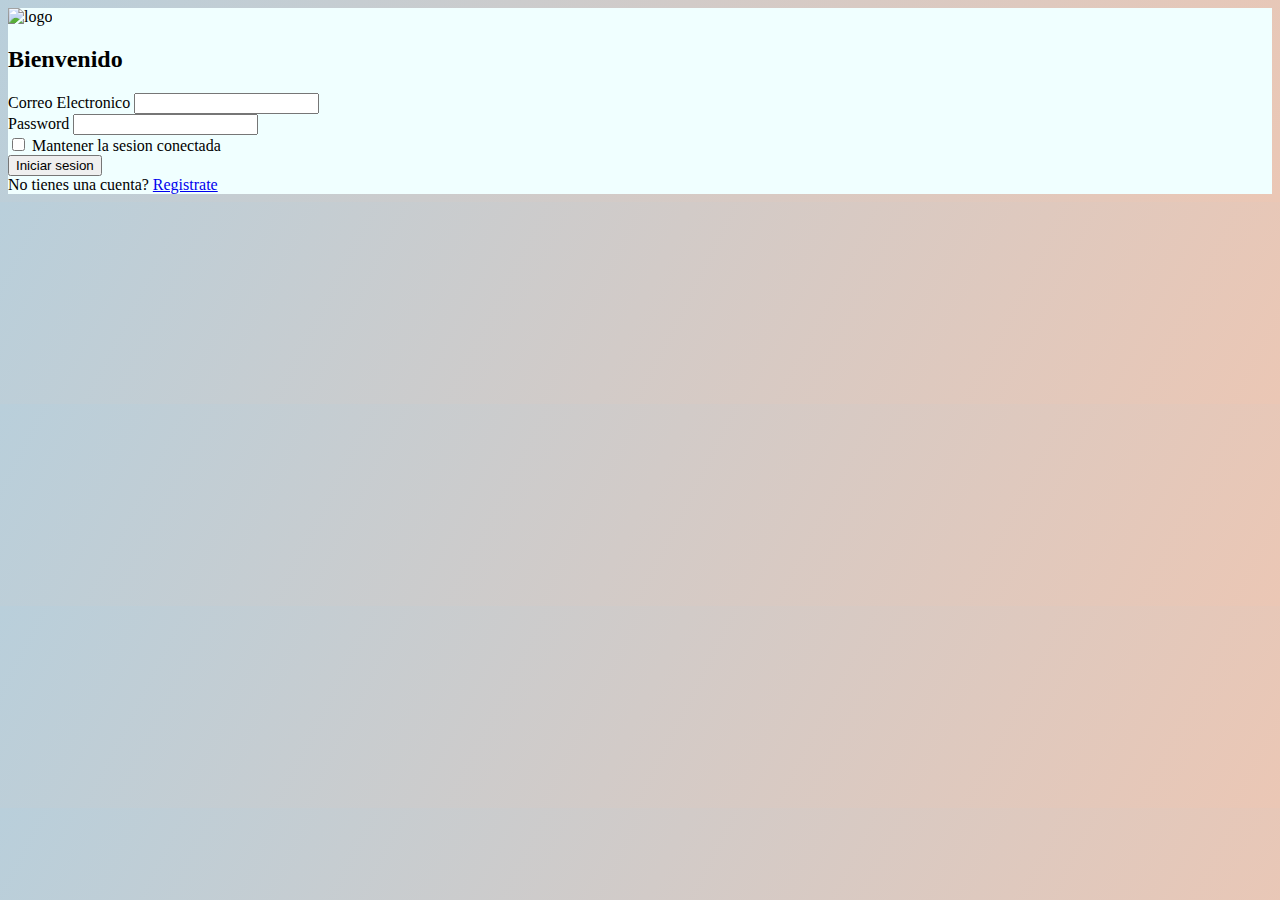
==== index.html @ 7527ad92 "Fixes" ====
<!DOCTYPE html>
<html lang="en">
<head>
  <meta charset="UTF-8">
  <meta http-equiv="X-UA-Compatible" content="IE=edge">
  <meta name="viewport" content="width=device-width, initial-scale=1.0">
  <link rel="stylesheet" href="style.css">
  <script src="./script/script.js"></script>
  <link href="https://cdn.jsdelivr.net/npm/bootstrap@5.2.0/dist/css/bootstrap.min.css" rel="stylesheet" integrity="sha384-gH2yIJqKdNHPEq0n4Mqa/HGKIhSkIHeL5AyhkYV8i59U5AR6csBvApHHNl/vI1Bx" crossorigin="anonymous">
  <title>Login</title>
</head>
<body>
  <div class="container w-50 mt-5 shadow">
    <div class="row align-items-stretch">

      <div class="col p-5">
        <div class="text-center pb-3">
          <img src="https://us-east-1.tixte.net/uploads/stonerdev.tixte.co/logo.png" width="64" alt="logo">
        </div>

        <h2 class="fw-bold text-center pb-5">Bienvenido</h2>

        <form onsubmit="registrar()">

          <div class="mb-4">
            <label for="email" class="form-label">Correo Electronico</label>
            <input type="email" class="form-control" name="email">
          </div>

          <div class="mb-4">
            <label for="password" class="form-label">Password</label>
            <input type="password" class="form-control" name="password">
          </div>

          <div class="mb-4 form-check">
            <input type="checkbox" name="conectado" id="" class="form-check-input">
            <label for="conectado" class="form-check-label">Mantener la sesion conectada</label>
          </div>

          <div class="d-grid">
            <button type="submit" class="btn btn-primary">Iniciar sesion</button>
          </div>

          <div class="my-3 text-center">
            <span>No tienes una cuenta? <a href="./registrar.html">Registrate</a></span>
          </div>

        </form>

      </div>

    </div>
  </div>
</body>
</html>
---- style.css ----
body {
  background: rgb(185,207,219);
  background: linear-gradient(117deg, rgba(185,207,219,1) 0%, rgba(235,199,181,1) 100%);
}

.container {
  background-color: azure;
}
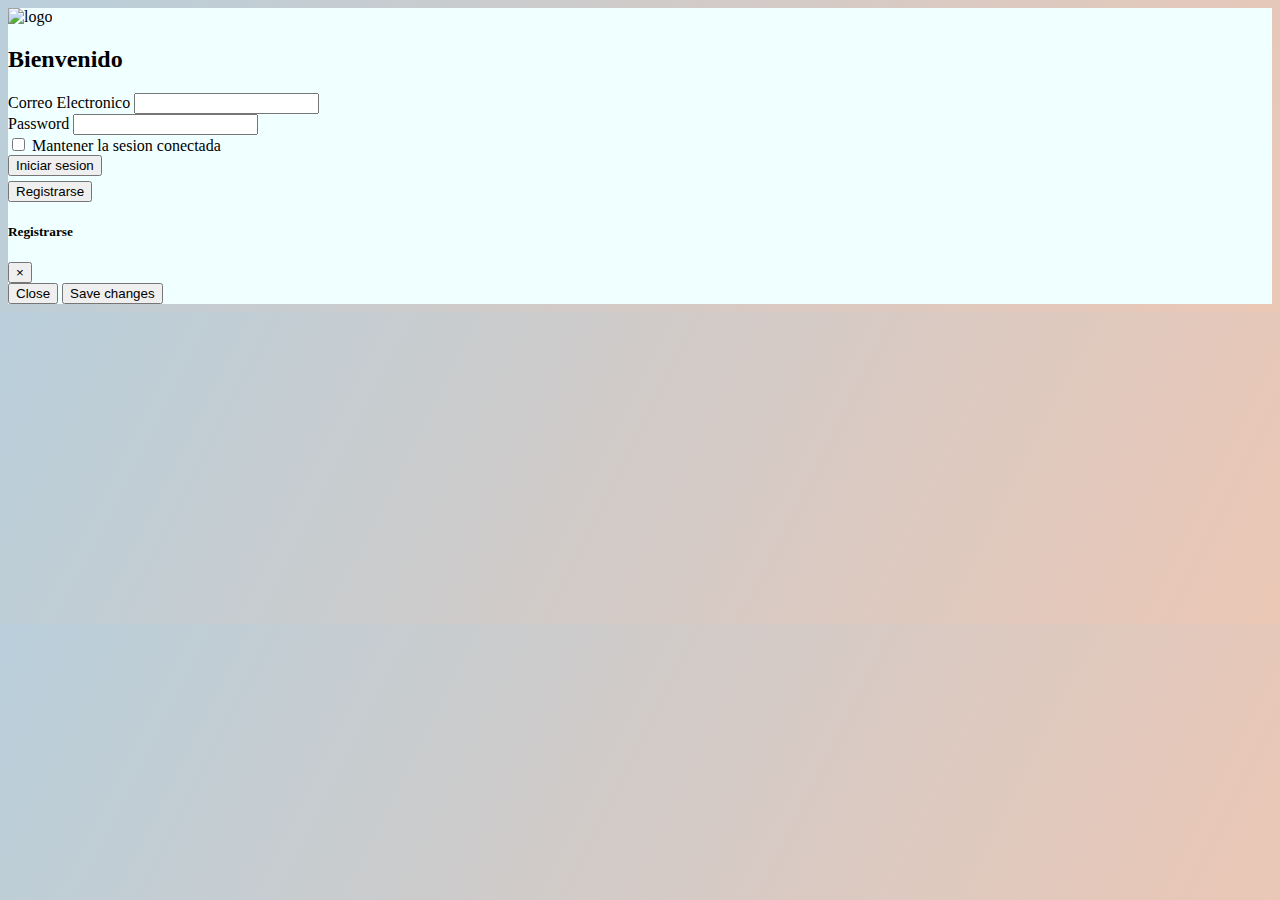
==== commit c442ca0b: "Modal" ====
--- a/index.html
+++ b/index.html
@@ -20,7 +20,7 @@
 
         <h2 class="fw-bold text-center pb-5">Bienvenido</h2>
 
-        <form onsubmit="registrar()">
+        <form>
 
           <div class="mb-4">
             <label for="email" class="form-label">Correo Electronico</label>
@@ -41,12 +41,31 @@
             <button type="submit" class="btn btn-primary">Iniciar sesion</button>
           </div>
 
-          <div class="my-3 text-center">
-            <span>No tienes una cuenta? <a href="./registrar.html">Registrate</a></span>
+          <div class="d-grid">
+            <button type="submit" class="reg btn btn-secondary" data-toggle="modal" data-target="#exampleModal">Registrarse</button>
           </div>
 
         </form>
 
+      </div>
+      <div class="modal fade" id="exampleModalCenter" tabindex="-1" role="dialog" aria-labelledby="exampleModalCenterTitle" aria-hidden="true">
+        <div class="modal-dialog modal-dialog-centered" role="document">
+          <div class="modal-content">
+            <div class="modal-header">
+              <h5 class="modal-title" id="exampleModalLongTitle">Registrarse</h5>
+              <button type="button" class="close" data-dismiss="modal" aria-label="Close">
+                <span aria-hidden="true">&times;</span>
+              </button>
+            </div>
+            <div class="modal-body">
+              
+            </div>
+            <div class="modal-footer">
+              <button type="button" class="btn btn-secondary" data-dismiss="modal">Close</button>
+              <button type="button" class="btn btn-primary">Save changes</button>
+            </div>
+          </div>
+        </div>
       </div>
 
     </div>
--- a/style.css
+++ b/style.css
@@ -5,4 +5,8 @@
 
 .container {
   background-color: azure;
+}
+
+.reg {
+  margin-top: 5px;
 }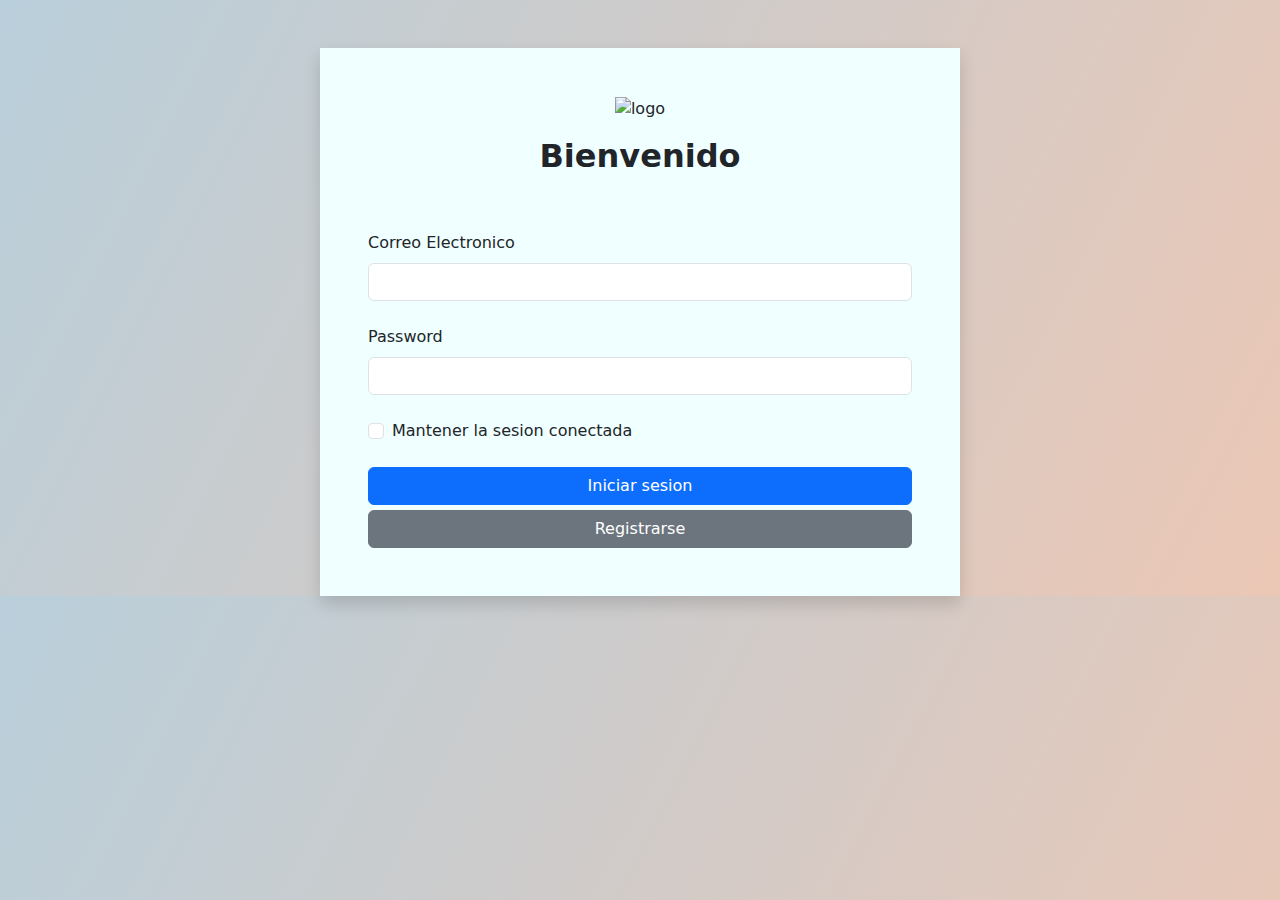
==== commit 3ad57b6d: "Avances" ====
--- a/index.html
+++ b/index.html
@@ -6,7 +6,9 @@
   <meta name="viewport" content="width=device-width, initial-scale=1.0">
   <link rel="stylesheet" href="style.css">
   <script src="./script/script.js"></script>
-  <link href="https://cdn.jsdelivr.net/npm/bootstrap@5.2.0/dist/css/bootstrap.min.css" rel="stylesheet" integrity="sha384-gH2yIJqKdNHPEq0n4Mqa/HGKIhSkIHeL5AyhkYV8i59U5AR6csBvApHHNl/vI1Bx" crossorigin="anonymous">
+  <script type="text/javascript" src="http://ajax.googleapis.com/ajax/libs/jquery/3.5.1/jquery.min.js"></script>
+  <link href="https://cdn.jsdelivr.net/npm/bootstrap@5.2.0/dist/css/bootstrap.min.css" rel="stylesheet">
+  
   <title>Login</title>
 </head>
 <body>
@@ -40,14 +42,13 @@
           <div class="d-grid">
             <button type="submit" class="btn btn-primary">Iniciar sesion</button>
           </div>
-
-          <div class="d-grid">
-            <button type="submit" class="reg btn btn-secondary" data-toggle="modal" data-target="#exampleModal">Registrarse</button>
-          </div>
-
         </form>
+        <div class="d-grid">
+          <button type="submit" class="reg btn btn-secondary" data-toggle="modal" data-target="#exampleModalCenter" id="myInput">Registrarse</button>
+        </div>
 
       </div>
+
       <div class="modal fade" id="exampleModalCenter" tabindex="-1" role="dialog" aria-labelledby="exampleModalCenterTitle" aria-hidden="true">
         <div class="modal-dialog modal-dialog-centered" role="document">
           <div class="modal-content">
@@ -68,6 +69,8 @@
         </div>
       </div>
 
+      
+
     </div>
   </div>
 </body>
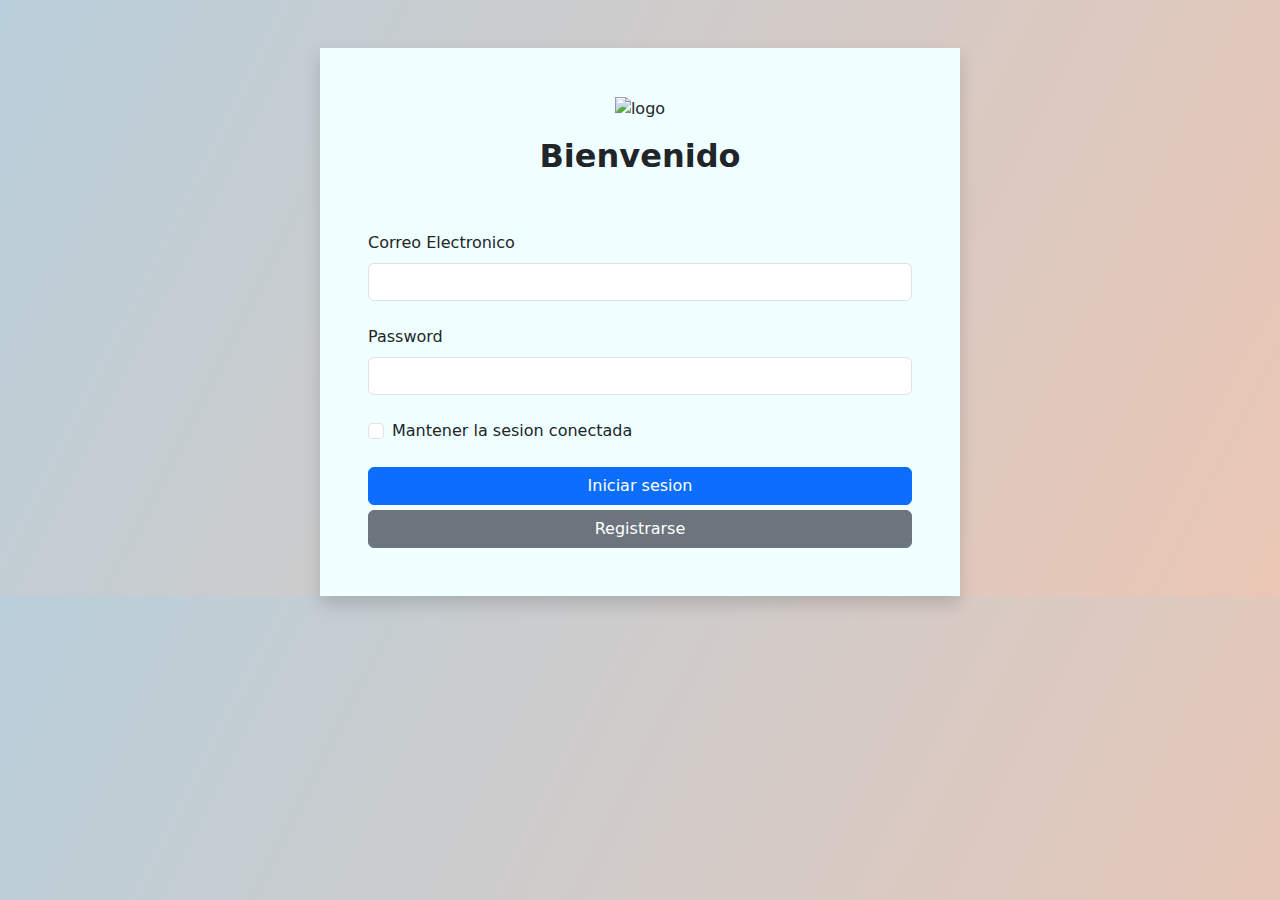
==== commit 5eee0dd6: "Login funcionando (Creo que ya esta todo)" ====
--- a/index.html
+++ b/index.html
@@ -5,8 +5,6 @@
   <meta http-equiv="X-UA-Compatible" content="IE=edge">
   <meta name="viewport" content="width=device-width, initial-scale=1.0">
   <link rel="stylesheet" href="style.css">
-  <script src="./script/script.js"></script>
-  <script type="text/javascript" src="http://ajax.googleapis.com/ajax/libs/jquery/3.5.1/jquery.min.js"></script>
   <link href="https://cdn.jsdelivr.net/npm/bootstrap@5.2.0/dist/css/bootstrap.min.css" rel="stylesheet">
   
   <title>Login</title>
@@ -22,20 +20,20 @@
 
         <h2 class="fw-bold text-center pb-5">Bienvenido</h2>
 
-        <form>
+        <form onsubmit="login()" method="dialog">
 
           <div class="mb-4">
             <label for="email" class="form-label">Correo Electronico</label>
-            <input type="email" class="form-control" name="email">
+            <input type="email" class="form-control" name="email" id="l-mail" required>
           </div>
 
           <div class="mb-4">
             <label for="password" class="form-label">Password</label>
-            <input type="password" class="form-control" name="password">
+            <input type="password" class="form-control" name="password" id="l-pass" required>
           </div>
 
           <div class="mb-4 form-check">
-            <input type="checkbox" name="conectado" id="" class="form-check-input">
+            <input type="checkbox" name="conectado" class="form-check-input">
             <label for="conectado" class="form-check-label">Mantener la sesion conectada</label>
           </div>
 
@@ -43,6 +41,7 @@
             <button type="submit" class="btn btn-primary">Iniciar sesion</button>
           </div>
         </form>
+
         <div class="d-grid">
           <button type="submit" class="reg btn btn-secondary" data-toggle="modal" data-target="#exampleModalCenter" id="myInput">Registrarse</button>
         </div>
@@ -59,19 +58,65 @@
               </button>
             </div>
             <div class="modal-body">
-              
-            </div>
-            <div class="modal-footer">
-              <button type="button" class="btn btn-secondary" data-dismiss="modal">Close</button>
-              <button type="button" class="btn btn-primary">Save changes</button>
+              <form onsubmit="registrar()" method="dialog">
+
+                <div class="mb-4">
+                  <label for="username" class="form-label">Usuario</label>
+                  <input type="text" class="form-control" name="username" id="username" required>
+                </div>
+      
+                <div class="mb-4">
+                  <label for="email" class="form-label">Email</label>
+                  <input type="email" class="form-control" name="email" id="email"required>
+                </div>
+      
+                <div class="mb-4">
+                  <label for="password" class="form-label">Password</label>
+                  <input type="password" class="form-control" name="password" id="password"required>
+                </div>
+      
+                <div class="mb-4">
+                  <label for="rpassword" class="form-label">Repetir Password</label>
+                  <input type="password" class="form-control" name="rpassword" id="rpassword"required>
+                </div>
+      
+                <div class="mb-4">
+                  <label for="nombre" class="form-label">Nombre</label>
+                  <input type="text" class="form-control" name="nombre">
+                </div>
+      
+                <div class="mb-4">
+                  <label for="apellido" class="form-label">Apellido</label>
+                  <input type="text" class="form-control" name="apellido">
+                </div>
+      
+                <div class="mb-4">
+                  <label for="fecha" class="form-label">Fecha de Nacimiento</label>
+                  <input type="date" class="form-control" name="fecha">
+                </div>
+                
+                <div class="mb-4">
+                  <label for="captcha" class="form-label">Captcha (v4lid0 ingr32o)</label>
+                  <input type="text" class="form-control" name="captcha" id="verif" required>
+                </div>
+      
+                <div class="d-grid">
+                  <button type="submit" class="btn btn-primary">Registrarse</button>
+                </div>
+      
+              </form>
             </div>
           </div>
         </div>
       </div>
 
-      
+
 
     </div>
   </div>
+  <script src="./script/script.js"></script>
+  <script src="https://code.jquery.com/jquery-3.3.1.slim.min.js"></script>
+  <script src="https://cdn.jsdelivr.net/npm/popper.js@1.14.3/dist/umd/popper.min.js"></script>
+  <script src="https://cdn.jsdelivr.net/npm/bootstrap@4.1.3/dist/js/bootstrap.min.js"></script>
 </body>
 </html>